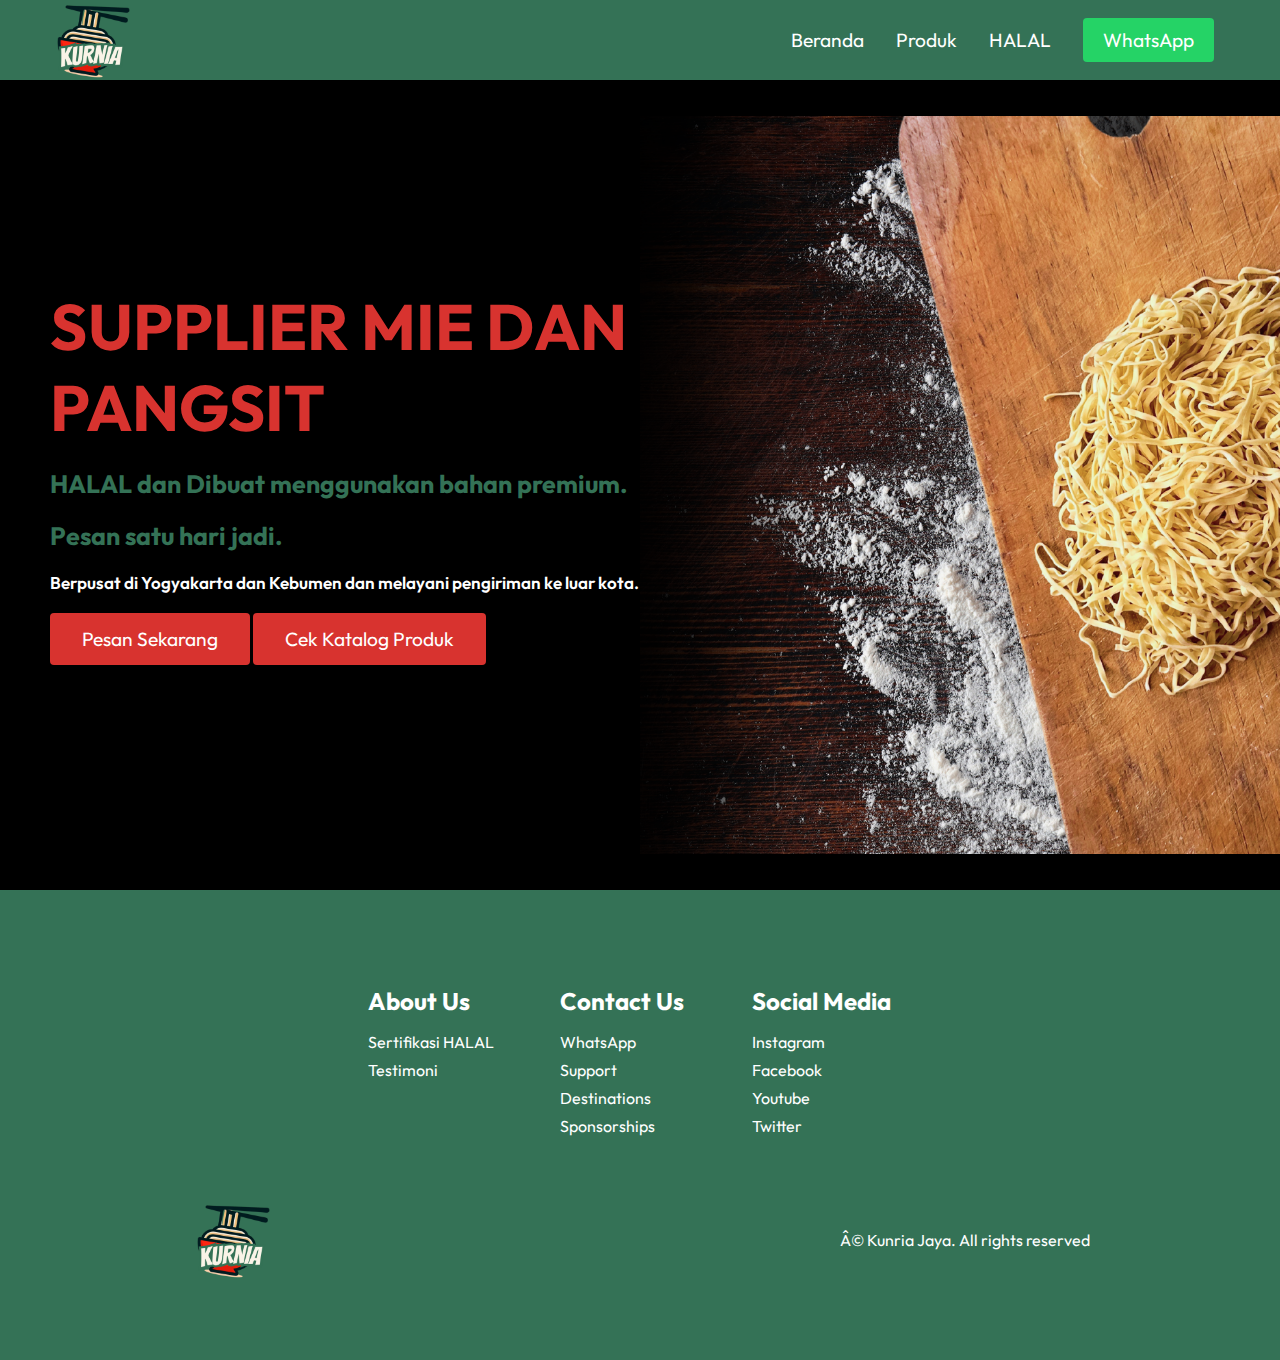
==== index.html @ e660fc0c "Add files via upload" ====
<!DOCTYPE html>
<html lang="en">
    <head>
        <meta charset="UTF=8">
        <meta name="viewport"
        content="width=device-width,
        initial-scale=1.0">
        <title>Kurnia Jaya</title>
        <link rel="stylesheet" href="styles.css"
        <link rel="preconnect" href="https://fonts.googleapis.com">
<link rel="preconnect" href="https://fonts.gstatic.com" crossorigin>
<link href="https://fonts.googleapis.com/css2?family=Outfit:wght@100..900&display=swap" rel="stylesheet">
    </head>
    <body>
        <nav class="navbar">
            <div class="navbar__container">
                <a href="/index.html" id="navbar__logo">
                    <img src="images\logonew.png" alt="Kurnia Jaya Logo" style="height: 80px; margin-right: 0px;"></a>
                <div class="navbar__toggle" id="mobile-menu">
                    <span class="bar"></span>
                    <span class="bar"></span>
                    <span class="bar"></span>
                </div>
            <ul class="navbar__menu">
                <li class="navbar__item">
                    <a href="/" class="navbar__links">Beranda</a>
                </li>
                <li class="navbar__item">
                    <a href="/produk.html" class="navbar__links">
                        Produk
                    </a>
                </li>
                <li class="navbar__item">
                    <a href="/halal.html" class="navbar__links">
                        HALAL
                    </a>
                </li>
                <li class="navbar__btn">
                    <a href="https://wa.link/4yg2sf" class="button" target="_blank">
                        WhatsApp
                    </a>
                </li>        
            </ul>
        </div>    
        </nav>
        <!--Hero Section-->
        <div class="main">
            <div class="main__container">
                <div class="main__content">
                    <h1>SUPPLIER MIE DAN PANGSIT</h1>
                    <h2>HALAL dan Dibuat menggunakan bahan premium.</h2>
                    <h2>Pesan satu hari jadi.</h2>
                    <p>Berpusat di Yogyakarta dan Kebumen dan melayani pengiriman ke luar kota.</p>
                    <button class="main__btn"><a href="https://wa.link/4yg2sf">Pesan Sekarang</a></button>
                    <button class="katalog"><a href="/produk.html">Cek Katalog Produk</a></button>
                </div>
                <div class="main__img--container">
                    <img src="images/bg1.png" alt="miekuning" id="main__img">
                </div>
            </div>
        </div>
         <!-- Footer Section -->
    <div class="footer__container">
        <div class="footer__links">
          <div class="footer__link--wrapper">
            <div class="footer__link--items">
              <h2>About Us</h2>
              <a href="halal.html">Sertifikasi HALAL</a> <a href="/">Testimoni</a>
            </div>
            <div class="footer__link--items">
              <h2>Contact Us</h2>
              <a href="/">WhatsApp</a> <a href="/">Support</a>
              <a href="/">Destinations</a> <a href="/">Sponsorships</a>
            </div>
          </div>
          <div class="footer__link--wrapper">
            <div class="footer__link--items">
              <h2>Social Media</h2>
              <a href="/">Instagram</a> <a href="/">Facebook</a>
              <a href="/">Youtube</a> <a href="/">Twitter</a>
            </div>
          </div>
        </div>
        <section class="social__media">
          <div class="social__media--wrap">
            <div class="footer__logo">
                <img src="images\logonew.png" alt="Kurnia Jaya Logo" style="height: 80px; margin-right: 0px;"></a>
            </div>
            <p class="website__rights">© Kunria Jaya. All rights reserved</p>
          </div>
        </section>
      </div>
      <script src="app.js"></script>
    </body>
  </html>
        <script src="app.js"></script>
    </body>
</html>
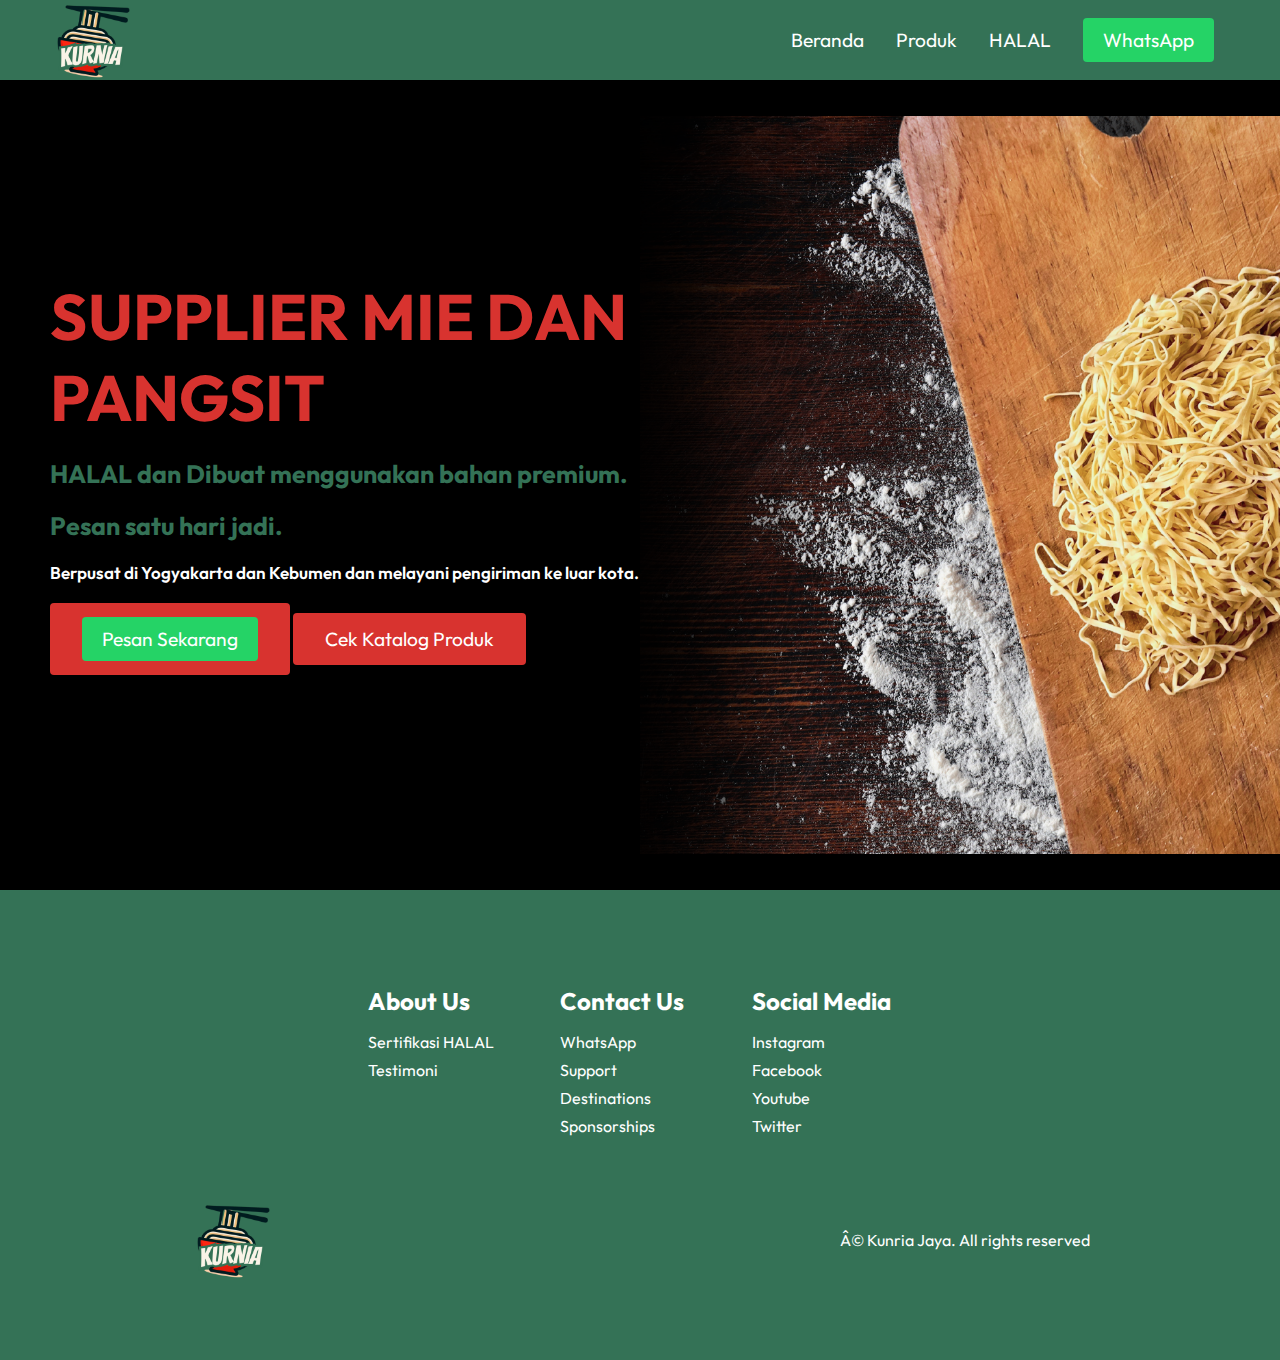
==== commit 0dfb0d95: "Update index.html" ====
--- a/index.html
+++ b/index.html
@@ -51,7 +51,7 @@
                     <h2>HALAL dan Dibuat menggunakan bahan premium.</h2>
                     <h2>Pesan satu hari jadi.</h2>
                     <p>Berpusat di Yogyakarta dan Kebumen dan melayani pengiriman ke luar kota.</p>
-                    <button class="main__btn"><a href="https://wa.link/4yg2sf">Pesan Sekarang</a></button>
+                    <button class="main__btn"><a href="https://wa.link/4yg2sf" class="button" target="_blank">Pesan Sekarang</a></button>
                     <button class="katalog"><a href="/produk.html">Cek Katalog Produk</a></button>
                 </div>
                 <div class="main__img--container">
@@ -95,4 +95,4 @@
   </html>
         <script src="app.js"></script>
     </body>
-</html>+</html>
